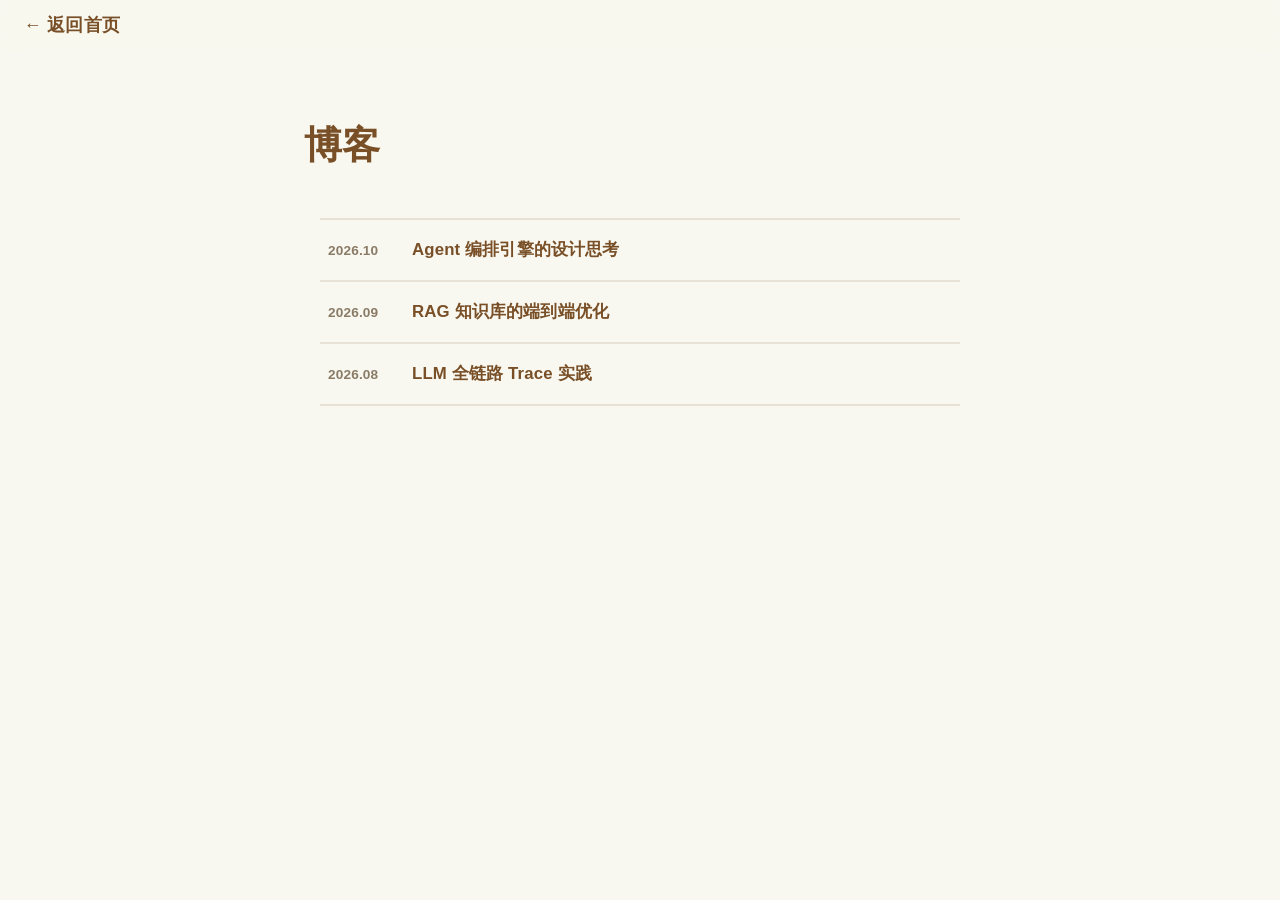
==== blog.html @ d1eb5109 "Redesign: scroll storytelling, GSAP animations, canvas ocean, blog pages - Full-screen hero with ani" ====
<!DOCTYPE html>
<html lang="zh-CN">
<head>
  <meta charset="UTF-8" />
  <meta name="viewport" content="width=device-width, initial-scale=1.0" />
  <title>博客 · Zhihao Meng</title>
  <meta name="description" content="Zhihao Meng 的博客，记录 LLM Agent、RAG 与可观测性工程实践。" />
  <link rel="icon" href="data:image/svg+xml,%3Csvg xmlns='http://www.w3.org/2000/svg' viewBox='0 0 32 32'%3E%3Ctext y='26' font-size='26'%3E🐱%3C/text%3E%3C/svg%3E" />
  <link rel="stylesheet" href="styles.css" />
</head>
<body>
  <header class="nav">
    <a href="index.html" class="nav-brand">← 返回首页</a>
  </header>
  <main class="blog-page container">
    <h1>博客</h1>
    <div class="blog-list">
      <a class="blog-item" href="blog/agent-orchestration.html">
        <span class="blog-item-date">2026.10</span>
        <span class="blog-item-title">Agent 编排引擎的设计思考</span>
      </a>
      <a class="blog-item" href="blog/rag-optimization.html">
        <span class="blog-item-date">2026.09</span>
        <span class="blog-item-title">RAG 知识库的端到端优化</span>
      </a>
      <a class="blog-item" href="blog/llm-tracing.html">
        <span class="blog-item-date">2026.08</span>
        <span class="blog-item-title">LLM 全链路 Trace 实践</span>
      </a>
    </div>
  </main>
</body>
</html>
---- styles.css ----
﻿/* ============================================================
   Zhihao Meng - Animal Crossing Cat Theme
   Design tokens adapted from animal-island-ui
   ============================================================ */
:root {
  --font: Nunito, "Noto Sans SC", -apple-system, "PingFang SC", "Hiragino Sans GB", "Microsoft YaHei", sans-serif;
  --primary: #19c8b9;
  --primary-hover: #3dd4c6;
  --primary-active: #11a89b;
  --primary-bg: #e6f9f6;
  --text: #794f27;
  --text-body: #725d42;
  --text-secondary: #9f927d;
  --text-muted: #8a7b66;
  --text-disabled: #c4b89e;
  --bg: #f8f8f0;
  --bg-content: rgb(247, 243, 223);
  --bg-secondary: #f0e8d8;
  --border: #c4b89e;
  --border-light: #e8e2d6;
  --border-hover: #a89878;
  --r-sm: 12px;
  --r-base: 18px;
  --r-lg: 24px;
  --r-pill: 50px;
  --shadow-btn: #bdaea0;
  --shadow-soft: 0 2px 4px 0 rgba(61, 52, 40, 0.06);
  --shadow-base: 0 3px 10px 0 rgba(61, 52, 40, 0.1);
  --shadow-lg: 0 8px 24px 0 rgba(61, 52, 40, 0.14);
  --focus-yellow: #ffcc00;
  --focus-yellow-d: #e0b800;
  --c-pink: #f8a6b2;
  --c-pink-text: #a85565;
  --c-pink-bg: #fde4e8;
  --c-blue: #889df0;
  --c-blue-text: #4a5a8a;
  --c-blue-bg: #e8edff;
  --c-yellow: #f7cd67;
  --c-yellow-text: #7a6528;
  --c-yellow-bg: #fff8e0;
  --c-orange: #e59266;
  --c-orange-text: #8a4a2a;
  --c-orange-bg: #fff0e8;
  --c-teal: #82d5bb;
  --c-teal-text: #2a6b5a;
  --c-teal-bg: #e8faf5;
  --c-green: #8ac68a;
  --c-green-text: #3a6b3a;
  --c-green-bg: #e8f5e8;
  --c-warm-peach: #e18c6f;
  --c-warm-peach-text: #8a4a2a;
  --c-warm-peach-bg: #fff0e8;
  --c-brown: #9a835a;
  --c-brown-text: #5a4a2a;
  --c-brown-bg: #f5f0e0;
  --ease: cubic-bezier(0.4, 0, 0.2, 1);
  --dur-fast: 0.15s;
  --dur: 0.25s;
  --dur-slow: 0.35s;
  --maxw: 1080px;
}
* { box-sizing: border-box; margin: 0; padding: 0; }

/* Skip-to-content link */
.skip-link {
  position: absolute; top: -100px; left: 12px; z-index: 100;
  padding: 8px 18px; background: var(--primary); color: #fff;
  border-radius: var(--r-pill); font-weight: 700; font-size: 0.95rem;
  transition: top var(--dur-fast);
}
.skip-link:focus { top: 12px; }
html { transition: background-color 0.4s ease, color 0.4s ease; scroll-behavior: smooth; scroll-padding-top: 90px; }
body {
  font-family: var(--font);
  color: var(--text);
  background: var(--bg);
  line-height: 1.7;
  font-weight: 500;
  letter-spacing: 0.01em;
  -webkit-font-smoothing: antialiased;
  overflow-x: hidden;
}
a { color: inherit; text-decoration: none; }
img, svg { display: block; max-width: 100%; }
.container { width: 100%; max-width: var(--maxw); margin: 0 auto; padding: 0 24px; }
.band { padding: 72px 0; position: relative; }
.band-alt { background: var(--bg-secondary); }
.center { text-align: center; }

/* Section Title - Ribbon Banner */
.section-title {
  display: inline-flex; align-items: center; gap: 8px; position: relative;
  font-family: var(--font); font-weight: 800;
  font-size: clamp(1.5rem, 1rem + 1.4vw, 2rem); line-height: 1; letter-spacing: 0.02em;
  color: var(--text); padding: 0.55em 1.6em;
  background: var(--bg-content); border: 2px solid var(--border); border-radius: var(--r-sm);
  box-shadow: 0 4px 0 0 var(--shadow-btn);
  clip-path: polygon(0 0, calc(100% - 0.6em) 0, 100% 50%, calc(100% - 0.6em) 100%, 0 100%, 0.6em 50%);
  margin-bottom: 8px;
}
.section-title.center { display: inline-flex; }
.ribbon-teal   { background: var(--c-teal);   color: #fff; border-color: #40a880; box-shadow: 0 4px 0 0 #186048; }
.ribbon-orange { background: var(--c-orange); color: #fff; border-color: #c06a30; box-shadow: 0 4px 0 0 #7a3a10; }
.ribbon-blue   { background: var(--c-blue);   color: #fff; border-color: #5068d8; box-shadow: 0 4px 0 0 #2030a0; }
.ribbon-yellow  { background: var(--c-yellow); color: var(--c-yellow-text); border-color: #d4a030; box-shadow: 0 4px 0 0 #8a6010; }
.ribbon-green   { background: var(--c-green);  color: #fff; border-color: #509050; box-shadow: 0 4px 0 0 #205020; }
.ribbon-pink    { background: var(--c-warm-peach); color: #fff; border-color: #b85a30; box-shadow: 0 4px 0 0 #6a2a10; }
.section-title .ribbon-emoji { font-size: 0.9em; }
.section-sub { color: var(--text-muted); margin-bottom: 34px; font-size: 1rem; font-weight: 500; }
.center .section-sub { margin-top: 4px; }

/* Navigation */
.nav {
  position: sticky; top: 0; z-index: 60; display: flex; align-items: center; gap: 12px; padding: 10px 24px;
  background: rgba(248, 248, 240, 0.88); backdrop-filter: saturate(140%) blur(10px);
  border-bottom: 2px solid transparent; transition: border-color var(--dur), box-shadow var(--dur), background var(--dur);
}
.nav.scrolled { border-bottom-color: var(--border-light); box-shadow: 0 3px 10px 0 rgba(61, 52, 40, 0.1); }
.nav-brand { display: flex; align-items: center; gap: 8px; font-weight: 800; font-size: 1.12rem; color: var(--text); letter-spacing: 0.01em; }
.nav-brand .leaf { font-size: 1.3em; line-height: 1; }
.nav-title .dot { color: var(--primary); }
.nav-links { display: flex; gap: 6px; margin-left: auto; align-items: center; }
.nav-link { padding: 8px 16px; border-radius: var(--r-pill); font-weight: 600; font-size: 0.95rem; color: var(--text-muted); transition: background var(--dur-fast), color var(--dur-fast); }
.nav-link:hover, .nav-link.active { background: var(--primary-bg); color: var(--primary-active); }
.nav-gh {
  display: inline-flex; align-items: center; justify-content: center; width: 40px; height: 40px;
  border-radius: var(--r-pill); color: #fff; background: var(--text); box-shadow: 0 3px 0 0 var(--shadow-btn);
  transition: transform var(--dur-fast), background var(--dur-fast), box-shadow var(--dur-fast);
}
.nav-gh:hover { transform: translateY(-1px); background: var(--primary); box-shadow: 0 4px 0 0 var(--primary-active); }
.nav-gh:active { transform: translateY(2px); box-shadow: 0 1px 0 0 var(--shadow-btn); }
.nav-toggle { display: none; flex-direction: column; gap: 5px; background: none; border: 0; cursor: pointer; padding: 8px; margin-left: auto; }
.nav-toggle span { width: 22px; height: 2.4px; border-radius: 2px; background: var(--text); transition: transform var(--dur), opacity var(--dur); }
.nav-toggle.open span:nth-child(1) { transform: translateY(7.4px) rotate(45deg); }
.nav-toggle.open span:nth-child(2) { opacity: 0; }
.nav-toggle.open span:nth-child(3) { transform: translateY(-7.4px) rotate(-45deg); }
.lang-toggle {
  flex: none; min-width: 44px; height: 38px; padding: 0 14px; border-radius: var(--r-pill);
  border: 2px solid var(--border); background: var(--bg-content); color: var(--text);
  font-weight: 800; font-size: 0.85rem; font-family: inherit; cursor: pointer; box-shadow: 0 3px 0 0 var(--shadow-btn);
  transition: transform var(--dur-fast), border-color var(--dur-fast), color var(--dur-fast);
}
.lang-toggle:hover { transform: translateY(-1px); border-color: var(--primary); color: var(--primary-active); }
.lang-toggle:active { transform: translateY(2px); box-shadow: 0 1px 0 0 var(--shadow-btn); }

/* HERO */
.hero {
  padding: 56px 0 0; overflow: hidden; position: relative;
  background:
    radial-gradient(900px 420px at 88% -10%, rgba(25, 200, 185, 0.14), transparent 60%),
    radial-gradient(760px 380px at 8% 0%, rgba(247, 205, 103, 0.18), transparent 58%),
    var(--bg);
}
.hero-leaves { position: absolute; inset: 0; pointer-events: none; z-index: 0; }
.hero-leaf { position: absolute; font-size: 1.6rem; opacity: 0.55; animation: floatLeaf 6s ease-in-out infinite; }
.hero-leaf:nth-child(1) { top: 18%; left: 8%; animation-delay: 0s; }
.hero-leaf:nth-child(2) { top: 60%; left: 12%; font-size: 1.2rem; animation-delay: 1.2s; }
.hero-leaf:nth-child(3) { top: 30%; right: 6%; font-size: 1.4rem; animation-delay: 0.6s; }
.hero-leaf:nth-child(4) { top: 72%; right: 10%; font-size: 1.1rem; animation-delay: 2s; }
@keyframes floatLeaf {
  0%, 100% { transform: translateY(0) rotate(-8deg); opacity: 0.4; }
  50% { transform: translateY(-14px) rotate(10deg); opacity: 0.7; }
}
.hero-inner { display: grid; grid-template-columns: 0.85fr 1.15fr; gap: 36px; align-items: center; padding-bottom: 50px; position: relative; z-index: 1; }
.hero-mascot { justify-self: center; position: relative; width: 260px; height: 260px; display: flex; align-items: center; justify-content: center; }
.hero-avatar {
  width: 100%; height: 100%; border-radius: var(--r-lg); border: 3px solid var(--c-teal);
  display: flex; align-items: center; justify-content: center;
  background:
    radial-gradient(circle, rgba(25, 200, 185, 0.18) 1.5px, transparent 1.5px),
    radial-gradient(circle, rgba(130, 213, 187, 0.12) 1px, transparent 1px),
    var(--c-teal-bg);
  background-size: 28px 28px, 14px 14px; background-position: 0 0, 7px 7px;
  box-shadow: 0 8px 0 0 #40a880, 0 14px 30px rgba(61, 52, 40, 0.14);
  animation: floatBounce 4s ease-in-out infinite;
}
.hero-cat-emoji { font-size: 7rem; line-height: 1; filter: drop-shadow(0 4px 6px rgba(0, 0, 0, 0.12)); cursor: pointer; user-select: none; transition: transform var(--dur-fast); }
.hero-cat-emoji:hover { transform: scale(1.08) rotate(-5deg); }
.hero-cat-emoji:active { transform: scale(0.95); }
@keyframes floatBounce { 0%, 100% { transform: translateY(0); } 50% { transform: translateY(-10px); } }
.hero-copy .speech {
  display: inline-flex; align-items: center; gap: 8px; background: var(--bg-content); border: 2px solid var(--border);
  padding: 8px 18px; border-radius: var(--r-base) var(--r-base) var(--r-base) 4px;
  font-weight: 700; font-size: 0.95rem; color: var(--primary-active); box-shadow: var(--shadow-soft); margin-bottom: 18px;
}
.hero-title { font-family: var(--font); font-weight: 800; font-size: clamp(2rem, 1.2rem + 2.6vw, 3rem); line-height: 1.15; color: var(--text); letter-spacing: 0; }
.hero-title .hl { color: var(--primary-active); }
.hero-sub { color: var(--text-muted); font-size: 1.06rem; margin-top: 14px; max-width: 36ch; font-weight: 500; }
.hero-cta { display: flex; flex-wrap: wrap; gap: 14px; margin-top: 26px; }

/* Buttons */
.btn {
  display: inline-flex; align-items: center; justify-content: center; gap: 8px; height: 48px; padding: 0 28px;
  border-radius: var(--r-pill); font-family: var(--font); font-weight: 700; font-size: 0.98rem;
  letter-spacing: 0.02em; line-height: 1; cursor: pointer; border: 2px solid transparent;
  transition: transform var(--dur-fast), box-shadow var(--dur-fast), background var(--dur-fast), color var(--dur-fast);
  user-select: none;
}
.btn:focus-visible { outline: 2px solid var(--primary); outline-offset: 2px; }
.btn-primary { color: var(--text); background: var(--bg-content); border-color: var(--bg-content); box-shadow: 0 5px 0 0 var(--shadow-btn); }
.btn-primary:hover { transform: translateY(-1px); box-shadow: 0 6px 0 0 var(--shadow-btn); }
.btn-primary:active { transform: translateY(2px); box-shadow: 0 1px 0 0 var(--shadow-btn); }
.btn-ghost { background: transparent; color: var(--text); border-color: var(--border); box-shadow: var(--shadow-soft); }
.btn-ghost:hover { color: var(--primary); border-color: var(--primary); box-shadow: var(--shadow-base); transform: translateY(-1px); }
.btn-ghost:active { transform: translateY(0); box-shadow: var(--shadow-soft); }
.hero-stats { display: flex; flex-wrap: wrap; gap: 26px; margin-top: 32px; }
.stat dt { font-size: 0.82rem; color: var(--text-secondary); font-weight: 600; }
.stat dd { font-size: 1.4rem; font-weight: 800; color: var(--text); }
.stat dd b { color: var(--primary-active); }
.hero-divider { height: 2px; background-image: linear-gradient(to right, var(--border) 50%, transparent 50%); background-size: 12px 2px; background-repeat: repeat-x; }

/* About */
.about-card {
  display: grid; grid-template-columns: auto 1fr; gap: 34px; align-items: center;
  background:
    radial-gradient(circle, rgba(196, 184, 158, 0.15) 1.5px, transparent 1.5px),
    radial-gradient(circle, rgba(196, 184, 158, 0.1) 1px, transparent 1px),
    var(--bg-content);
  background-size: 28px 28px, 14px 14px; background-position: 0 0, 7px 7px;
  border: 2px solid var(--border); border-radius: var(--r-lg); padding: 36px; box-shadow: var(--shadow-base);
  transition: transform var(--dur-slow), box-shadow var(--dur-slow);
}
.about-card:hover { transform: translateY(-2px); box-shadow: var(--shadow-lg); }
.about-avatar {
  width: 120px; height: 120px; flex: none; border-radius: var(--r-lg); background: var(--c-teal-bg); border: 2px solid var(--c-teal);
  display: flex; align-items: center; justify-content: center; font-size: 4rem; line-height: 1; box-shadow: 0 4px 0 0 #40a880;
}
.about-text { color: var(--text-muted); margin-top: 10px; font-size: 1rem; }
.about-text:first-of-type { margin-top: 14px; }
.about-tags { display: flex; flex-wrap: wrap; gap: 10px; margin-top: 18px; list-style: none; }
.about-tags li {
  background: var(--bg-content); border: 2px solid var(--border); padding: 6px 16px; border-radius: var(--r-pill);
  font-size: 0.9rem; font-weight: 700; color: var(--text-body); box-shadow: 0 2px 0 0 var(--shadow-btn); transition: transform var(--dur-fast);
}
.about-tags li:hover { transform: translateY(-2px); }

/* Experience */
.exp-list { display: flex; flex-direction: column; gap: 22px; }
.exp-card {
  background:
    radial-gradient(circle, rgba(229, 146, 102, 0.18) 1.5px, transparent 1.5px),
    radial-gradient(circle, rgba(255, 190, 150, 0.12) 1px, transparent 1px),
    var(--c-orange-bg);
  background-size: 28px 28px, 14px 14px; background-position: 0 0, 7px 7px;
  border: 2px solid var(--c-orange); border-radius: var(--r-lg); padding: 28px 30px; box-shadow: var(--shadow-base);
  transition: transform var(--dur-slow), box-shadow var(--dur-slow);
}
.exp-card:hover { transform: translateY(-2px); box-shadow: var(--shadow-lg); }
.exp-head { display: flex; flex-wrap: wrap; justify-content: space-between; align-items: flex-start; gap: 10px; margin-bottom: 18px; padding-bottom: 16px; border-bottom: 2px dashed var(--c-orange); }
.exp-company { font-family: var(--font); font-size: 1.25rem; font-weight: 800; color: var(--c-orange-text); }
.exp-position { color: var(--c-orange-text); font-weight: 600; font-size: 0.95rem; margin-top: 2px; opacity: 0.85; }
.exp-period { flex: none; align-self: flex-start; background: var(--bg-content); color: var(--c-orange-text); font-weight: 700; font-size: 0.85rem; padding: 6px 14px; border-radius: var(--r-pill); border: 2px solid var(--c-orange); }
.exp-bullets { list-style: none; display: flex; flex-direction: column; gap: 11px; }
.exp-bullets li { position: relative; padding-left: 28px; color: var(--c-orange-text); font-size: 0.97rem; line-height: 1.7; }
.exp-bullets li::before { content: "\1F43E"; position: absolute; left: 0; top: 0; font-size: 0.9rem; }
.exp-bullets li:nth-child(even)::before { content: "\1F343"; }

/* Projects */
.project-grid { display: grid; grid-template-columns: repeat(auto-fill, minmax(280px, 1fr)); gap: 22px; }
.project-card {
  display: flex; flex-direction: column; gap: 12px;
  background:
    radial-gradient(circle, rgba(136, 157, 240, 0.18) 1.5px, transparent 1.5px),
    radial-gradient(circle, rgba(180, 195, 255, 0.12) 1px, transparent 1px),
    var(--c-blue-bg);
  background-size: 28px 28px, 14px 14px; background-position: 0 0, 7px 7px;
  border: 2px solid var(--c-blue); border-radius: var(--r-lg); padding: 24px; box-shadow: var(--shadow-base);
  transition: transform var(--dur-slow), box-shadow var(--dur-slow);
}
.project-card:hover { transform: translateY(-4px); box-shadow: var(--shadow-lg); }
.project-card:nth-child(2n) {
  background:
    radial-gradient(circle, rgba(130, 213, 187, 0.18) 1.5px, transparent 1.5px),
    radial-gradient(circle, rgba(170, 235, 210, 0.12) 1px, transparent 1px),
    var(--c-teal-bg);
  background-size: 28px 28px, 14px 14px; background-position: 0 0, 7px 7px;
  border-color: var(--c-teal);
}
.project-head { display: flex; align-items: center; gap: 14px; }
.project-icon { width: 52px; height: 52px; flex: none; border-radius: var(--r-sm); display: flex; align-items: center; justify-content: center; background: var(--bg-content); color: var(--c-blue-text); border: 2px solid var(--c-blue); box-shadow: 0 3px 0 0 var(--c-blue); }
.project-card:nth-child(2n) .project-icon { color: var(--c-teal-text); border-color: var(--c-teal); box-shadow: 0 3px 0 0 #40a880; }
.project-head > div { min-width: 0; }
.project-name { font-size: 1.15rem; font-weight: 800; font-family: var(--font); color: var(--c-blue-text); line-height: 1.3; }
.project-card:nth-child(2n) .project-name { color: var(--c-teal-text); }
.project-period { color: var(--c-blue-text); font-weight: 700; font-size: 0.82rem; background: var(--bg-content); display: inline-block; margin-top: 4px; padding: 3px 12px; border-radius: var(--r-sm); border: 2px solid var(--c-blue); }
.project-card:nth-child(2n) .project-period { color: var(--c-teal-text); border-color: var(--c-teal); }
.tag-list { display: flex; flex-wrap: wrap; gap: 7px; list-style: none; }
.tag-list li { font-size: 0.8rem; font-weight: 700; color: var(--primary-active); background: var(--primary-bg); padding: 3px 12px; border-radius: var(--r-sm); border: 1.5px solid var(--primary); }
.project-bullets { list-style: none; display: flex; flex-direction: column; gap: 9px; margin-top: 6px; }
.project-bullets li { position: relative; padding-left: 24px; color: var(--c-blue-text); font-size: 0.93rem; line-height: 1.65; }
.project-card:nth-child(2n) .project-bullets li { color: var(--c-teal-text); }
.project-bullets li::before { content: "\1F43E"; position: absolute; left: 0; top: 0.05em; font-size: 0.85rem; }
.project-bullets li:nth-child(even)::before { content: "\1F33F"; }

/* Skills */
.skill-groups { display: grid; grid-template-columns: repeat(auto-fit, minmax(200px, 1fr)); gap: 14px; }
.skill-group {
  background:
    radial-gradient(circle, rgba(247, 205, 103, 0.18) 1.5px, transparent 1.5px),
    radial-gradient(circle, rgba(255, 230, 160, 0.12) 1px, transparent 1px),
    var(--c-yellow-bg);
  background-size: 28px 28px, 14px 14px; background-position: 0 0, 7px 7px;
  border: 2px solid var(--c-yellow); border-radius: var(--r-sm); padding: 18px; box-shadow: var(--shadow-soft);
  transition: transform var(--dur-slow), box-shadow var(--dur-slow);
}
.skill-group:hover { transform: translateY(-2px); box-shadow: var(--shadow-base); }
.skill-cat { font-size: 0.88rem; font-weight: 800; color: var(--c-yellow-text); margin-bottom: 10px; padding-bottom: 8px; border-bottom: 2px dashed var(--c-yellow); }
.skill-badges { display: flex; flex-wrap: wrap; gap: 7px; list-style: none; }
.skill-badges li { font-size: 0.82rem; font-weight: 700; color: var(--text-body); background: var(--bg-content); border: 1.5px solid var(--border); padding: 4px 11px; border-radius: 8px; transition: transform var(--dur-fast), border-color var(--dur-fast), color var(--dur-fast); }
.skill-badges li:hover { transform: translateY(-2px); border-color: var(--primary); color: var(--primary-active); }

/* Education */
.edu-grid { display: grid; grid-template-columns: repeat(auto-fit, minmax(260px, 1fr)); gap: 22px; }
.edu-card {
  display: flex; flex-direction: column; gap: 8px;
  background:
    radial-gradient(circle, rgba(138, 198, 138, 0.18) 1.5px, transparent 1.5px),
    radial-gradient(circle, rgba(180, 220, 180, 0.12) 1px, transparent 1px),
    var(--c-green-bg);
  background-size: 28px 28px, 14px 14px; background-position: 0 0, 7px 7px;
  border: 2px solid var(--c-green); border-radius: var(--r-lg); padding: 26px 24px; box-shadow: var(--shadow-base);
  transition: transform var(--dur-slow), box-shadow var(--dur-slow);
}
.edu-card:hover { transform: translateY(-4px); box-shadow: var(--shadow-lg); }
.edu-card:nth-child(2) {
  background:
    radial-gradient(circle, rgba(154, 131, 90, 0.18) 1.5px, transparent 1.5px),
    radial-gradient(circle, rgba(190, 165, 120, 0.12) 1px, transparent 1px),
    var(--c-brown-bg);
  background-size: 28px 28px, 14px 14px; background-position: 0 0, 7px 7px;
  border-color: var(--c-brown);
}
.edu-ic { width: 48px; height: 48px; border-radius: var(--r-sm); display: flex; align-items: center; justify-content: center; background: var(--bg-content); color: var(--c-green-text); border: 2px solid var(--c-green); box-shadow: 0 3px 0 0 #509050; margin-bottom: 4px; }
.edu-card:nth-child(2) .edu-ic { color: var(--c-brown-text); border-color: var(--c-brown); box-shadow: 0 3px 0 0 #705830; }
.edu-school { font-family: var(--font); font-size: 1.12rem; font-weight: 800; color: var(--c-green-text); }
.edu-card:nth-child(2) .edu-school { color: var(--c-brown-text); }
.edu-degree { color: var(--text-muted); font-size: 0.98rem; font-weight: 600; }
.edu-period { align-self: flex-start; font-weight: 700; font-size: 0.82rem; color: var(--c-green-text); background: var(--bg-content); border: 2px solid var(--c-green); padding: 4px 12px; border-radius: var(--r-sm); }
.edu-card:nth-child(2) .edu-period { color: var(--c-brown-text); border-color: var(--c-brown); }

/* Contact */
.contact-card {
  background:
    radial-gradient(circle, rgba(225, 140, 111, 0.18) 1.5px, transparent 1.5px),
    radial-gradient(circle, rgba(255, 185, 160, 0.12) 1px, transparent 1px),
    var(--c-warm-peach-bg);
  background-size: 28px 28px, 14px 14px; background-position: 0 0, 7px 7px;
  border: 2px solid var(--c-warm-peach); border-radius: var(--r-lg); padding: 40px 30px; box-shadow: var(--shadow-base); max-width: 640px; margin: 0 auto;
}
.contact-list { display: flex; flex-direction: column; gap: 12px; margin-top: 8px; }
.contact-item { display: flex; align-items: center; gap: 14px; padding: 14px 18px; border-radius: var(--r-base); background: var(--bg-content); border: 2px solid var(--border); box-shadow: 0 3px 0 0 var(--shadow-btn); transition: transform var(--dur-fast), border-color var(--dur-fast); }
.contact-item:hover { transform: translateX(4px); border-color: var(--c-warm-peach); }
.contact-ic { width: 42px; height: 42px; flex: none; border-radius: var(--r-sm); display: flex; align-items: center; justify-content: center; color: #fff; background: var(--c-warm-peach); box-shadow: 0 2px 0 0 #b85a30; }
.contact-item:nth-child(2) .contact-ic { background: var(--primary); box-shadow: 0 2px 0 0 var(--primary-active); }
.contact-item:nth-child(3) .contact-ic { background: var(--c-pink); box-shadow: 0 2px 0 0 var(--c-pink-text); }
.contact-label b { display: block; font-size: 1rem; color: var(--text); }
.contact-label span { font-size: 0.86rem; color: var(--text-muted); }

/* Footer */
.footer { background: var(--bg-secondary); padding: 30px 0; border-top: 2px dashed var(--border); }
.footer-inner { display: flex; align-items: center; justify-content: center; gap: 12px; flex-direction: column; }
.footer-emoji { font-size: 1.4rem; animation: wag 2.4s ease-in-out infinite; display: inline-block; transform-origin: bottom center; }
@keyframes wag { 0%, 100% { transform: rotate(-7deg); } 50% { transform: rotate(7deg); } }
.footer-text { color: var(--text-muted); font-size: 0.9rem; font-weight: 500; }

/* Back to top */
.to-top {
  position: fixed; right: 22px; bottom: 22px; z-index: 50; width: 48px; height: 48px; border-radius: var(--r-pill);
  border: none; cursor: pointer; background: var(--primary); color: #fff; box-shadow: 0 5px 0 0 var(--primary-active);
  display: flex; align-items: center; justify-content: center; opacity: 0; transform: translateY(16px) scale(0.85); pointer-events: none;
  transition: opacity var(--dur), transform var(--dur);
}
.to-top.show { opacity: 1; transform: translateY(0) scale(1); pointer-events: auto; }
.to-top:hover { transform: translateY(-1px); box-shadow: 0 6px 0 0 var(--primary-active); }
.to-top:active { transform: translateY(2px); box-shadow: 0 1px 0 0 var(--primary-active); }

/* Scroll reveal handled by GSAP ScrollTrigger */

/* Meow bubble (easter egg) */
.meow-bubble {
  position: fixed; z-index: 9997;
  background: var(--bg-content); border: 2px solid var(--border); color: var(--primary-active);
  font-weight: 700; padding: 10px 20px; border-radius: var(--r-pill); box-shadow: var(--shadow-base);
  font-size: 0.95rem; white-space: nowrap; pointer-events: none;
  transform: translateX(-50%) translateY(8px) scale(0.9); opacity: 0;
  transition: opacity 0.3s ease, transform 0.3s ease;
}
.meow-bubble.show { opacity: 1; transform: translateX(-50%) translateY(0) scale(1); }

/* Responsive */
@media (max-width: 880px) {
  .hero-inner { grid-template-columns: 1fr; gap: 24px; }
  .hero-mascot { order: -1; width: 220px; height: 220px; }
  .hero-cat-emoji { font-size: 5.5rem; }
  .hero-copy { text-align: center; }
  .hero-sub { margin-left: auto; margin-right: auto; }
  .hero-cta, .hero-stats { justify-content: center; }
  .speech { margin-left: auto; margin-right: auto; }
}
@media (max-width: 760px) {
  .nav-links {
    position: absolute; top: 100%; left: 0; right: 0; flex-direction: column; align-items: stretch;
    gap: 0; margin: 0; padding: 10px 18px 16px; background: var(--bg); border-bottom: 2px solid var(--border-light);
    box-shadow: var(--shadow-lg); transform: translateY(-12px); opacity: 0; pointer-events: none;
    transition: opacity var(--dur), transform var(--dur);
  }
  .nav-links.open { transform: none; opacity: 1; pointer-events: auto; }
  .nav-link { padding: 12px 16px; border-radius: var(--r-sm); }
  .nav-toggle { display: flex; }
  .nav-gh { order: 1; }
  .lang-toggle { order: 2; margin-left: auto; }
  .about-card { grid-template-columns: 1fr; text-align: center; gap: 20px; }
  .about-avatar { margin: 0 auto; }
  .about-tags { justify-content: center; }
  .contact-card { padding: 28px 18px; }
  .band { padding: 56px 0; }
}
@media (max-width: 420px) {
  .container { padding: 0 18px; }
  .hero-stats { gap: 18px; }
  .stat dd { font-size: 1.2rem; }
  .btn { height: 44px; padding: 0 22px; font-size: 0.92rem; }
  .section-title { font-size: 1.35rem; padding: 0.5em 1.3em; }
}
@media (prefers-reduced-motion: reduce) {
  *, *::before, *::after { animation: none !important; transition-duration: 0.01ms !important; scroll-behavior: auto !important; }
  .reveal { opacity: 1; transform: none; }
}


/* ============================================================
   Dark Theme
   ============================================================ */
[data-theme="dark"] {
  --primary: #3dd4c6;
  --primary-hover: #5de0d4;
  --primary-active: #19c8b9;
  --primary-bg: #1a3a36;
  --text: #e8dcc8;
  --text-body: #d4c8b0;
  --text-secondary: #b0a590;
  --text-muted: #8a7b66;
  --text-disabled: #6b5d4a;
  --bg: #1e1b18;
  --bg-content: #2a2520;
  --bg-secondary: #24201c;
  --border: #5a4a3a;
  --border-light: #3a3028;
  --border-hover: #7a6a50;
  --shadow-btn: #3a3028;
  --shadow-soft: 0 2px 4px 0 rgba(0,0,0,0.2);
  --shadow-base: 0 3px 10px 0 rgba(0,0,0,0.3);
  --shadow-lg: 0 8px 24px 0 rgba(0,0,0,0.4);
  --c-pink: #d48692;
  --c-pink-text: #c8a0a8;
  --c-pink-bg: #3a282c;
  --c-blue: #6878c0;
  --c-blue-text: #a0a8d0;
  --c-blue-bg: #282c3a;
  --c-yellow: #d4b050;
  --c-yellow-text: #c0a860;
  --c-yellow-bg: #3a3428;
  --c-orange: #c87850;
  --c-orange-text: #c09878;
  --c-orange-bg: #3a2c28;
  --c-teal: #68b898;
  --c-teal-text: #80c0a0;
  --c-teal-bg: #283a30;
  --c-green: #70a870;
  --c-green-text: #90b890;
  --c-green-bg: #283428;
  --c-warm-peach: #c87858;
  --c-warm-peach-text: #c09878;
  --c-warm-peach-bg: #3a2c28;
  --c-brown: #8a7450;
  --c-brown-text: #b0a080;
  --c-brown-bg: #343028;
}

/* Theme toggle */
.theme-toggle {
  background: none; border: none; cursor: pointer; font-size: 1.2rem;
  padding: 4px 6px; border-radius: var(--r-pill); line-height: 1;
  transition: transform var(--dur-fast); display: flex; align-items: center;
}
.theme-toggle:hover { transform: scale(1.15) rotate(15deg); }

/* 3D Card Tilt */
.tilt-card { transform-style: preserve-3d; perspective: 800px; transition: transform 0.1s ease-out; }
.tilt-card:hover { transition: transform 0.15s ease-out; }

/* Typing cursor */
.typing-cursor::after {
  content: "|"; animation: blink 0.8s steps(1) infinite;
  color: var(--primary); font-weight: 300; margin-left: 2px;
}
.typing-cursor.done::after { animation: none; opacity: 0; transition: opacity 0.3s; }
@keyframes blink { 0%, 100% { opacity: 1; } 50% { opacity: 0; } }

/* Enhanced floating particles */
.floating-particles { position: fixed; top: 0; left: 0; width: 100%; height: 100%; pointer-events: none; z-index: 0; overflow: hidden; }
.particle {
  position: absolute; font-size: 1.2rem; opacity: 0;
  animation: floatUp 6s ease-in infinite;
}
@keyframes floatUp {
  0% { opacity: 0; transform: translateY(100vh) rotate(0deg) scale(0.5); }
  10% { opacity: 0.7; }
  90% { opacity: 0.5; }
  100% { opacity: 0; transform: translateY(-10vh) rotate(360deg) scale(1); }
}

/* Staggered reveal */
.stagger-reveal > * { opacity: 0; transform: translateY(20px); transition: opacity 0.5s ease, transform 0.5s ease; }
.stagger-reveal.revealed > *:nth-child(1) { transition-delay: 0s; opacity: 1; transform: none; }
.stagger-reveal.revealed > *:nth-child(2) { transition-delay: 0.1s; opacity: 1; transform: none; }
.stagger-reveal.revealed > *:nth-child(3) { transition-delay: 0.2s; opacity: 1; transform: none; }
.stagger-reveal.revealed > *:nth-child(4) { transition-delay: 0.3s; opacity: 1; transform: none; }
.stagger-reveal.revealed > *:nth-child(5) { transition-delay: 0.4s; opacity: 1; transform: none; }

/* Smooth theme transitions */
body, .nav, .band, .band-alt, .footer, .section-title, .contact-card,
.about-card, .exp-card, .project-card, .edu-card, .skill-group,
.nav-link, .btn, .hero-stats { transition: background-color 0.4s ease, color 0.4s ease, border-color 0.4s ease, box-shadow 0.4s ease; }

/* Nav: space for theme toggle */
.nav .theme-toggle { margin-left: 2px; }

/* ============================================================
   Scroll Hero - Animal Crossing Theme
   ============================================================ */
.hero-scroll {
  position: relative; min-height: 100vh; display: flex; align-items: center;
  justify-content: center; overflow: hidden;
}
.hero-visual { position: absolute; inset: 0; z-index: 0; }
.hero-video {
  position: absolute; inset: 0; width: 100%; height: 100%;
  object-fit: cover; z-index: 0;
  filter: saturate(1.35) contrast(1.05) brightness(1.02);
}
.hero-canvas {
  position: absolute; inset: 0; width: 100%; height: 100%; z-index: 0;
}
[data-theme="dark"] .hero-video {
  filter: saturate(1.1) brightness(0.55) contrast(1.1);
}
.hero-overlay {
  position: absolute; inset: 0; z-index: 1;
  background: linear-gradient(180deg, rgba(255,245,220,0.12) 0%, transparent 30%, rgba(61,90,60,0.22) 82%, rgba(38,70,45,0.42) 100%);
}
.hero-grass-edge {
  position: absolute; bottom: -4px; left: 0; right: 0; height: 48px; z-index: 2;
  background: var(--primary);
  border-radius: 50% 50% 0 0;
  opacity: 0.95;
}
.hero-leaf {
  position: absolute; z-index: 3;
  font-size: 2rem; opacity: 0.85;
  filter: drop-shadow(0 3px 6px rgba(0,0,0,0.18));
  animation: leafFloat 5s ease-in-out infinite alternate;
}
.hero-leaf-1 { left: 6%; top: 22%; }
.hero-leaf-2 { right: 8%; top: 16%; font-size: 1.6rem; animation-delay: 1.2s; }
@keyframes leafFloat {
  from { transform: translateY(0) rotate(-8deg); }
  to { transform: translateY(-18px) rotate(8deg); }
}
.hero-cat {
  position: absolute; right: 10%; bottom: 40px; font-size: 3.4rem; z-index: 3;
  background: none; border: none; cursor: pointer; padding: 8px; line-height: 1;
  filter: drop-shadow(0 6px 12px rgba(0,0,0,0.28));
  transition: transform 0.2s ease;
  animation: catIdle 3s ease-in-out infinite alternate;
}
.hero-cat:hover { transform: scale(1.15) rotate(-6deg); }
.hero-cat:active { transform: scale(0.92); }
@keyframes catIdle {
  from { transform: translateY(0) rotate(0deg); }
  to { transform: translateY(-8px) rotate(-3deg); }
}

.hero-content {
  position: relative; z-index: 5; text-align: center;
  padding: 0 24px; max-width: 680px;
}
.hero-glass {
  background: rgba(255, 255, 255, 0.16);
  backdrop-filter: blur(14px) saturate(1.3);
  -webkit-backdrop-filter: blur(14px) saturate(1.3);
  border: 1px solid rgba(255, 255, 255, 0.25);
  border-radius: 24px;
  padding: 48px 40px;
  box-shadow: 0 8px 32px rgba(0, 0, 0, 0.12), inset 0 1px 0 rgba(255,255,255,0.3);
}
[data-theme="dark"] .hero-glass {
  background: rgba(18, 28, 22, 0.45);
  border-color: rgba(255, 255, 255, 0.12);
  box-shadow: 0 8px 32px rgba(0,0,0,0.35), inset 0 1px 0 rgba(255,255,255,0.08);
}
.hero-headline { font-size: clamp(2.2rem, 5vw, 4rem); font-weight: 900; line-height: 1.2; color: #fff; text-shadow: 0 2px 10px rgba(0,0,0,0.2); }
.hero-line { display: block; font-size: 0.55em; font-weight: 600; color: rgba(255,255,255,0.92); margin-bottom: 0.3em; text-shadow: 0 1px 4px rgba(0,0,0,0.3); }
[data-theme="dark"] .hero-line { color: rgba(220,240,225,0.95); }
.hero-name { display: block; color: #fff; }
.hero-tagline {
  font-size: clamp(1rem, 2vw, 1.2rem); color: rgba(255,255,255,0.95);
  margin-top: 0.8em; font-weight: 600;
  text-shadow: 0 1px 3px rgba(0,0,0,0.25);
}
[data-theme="dark"] .hero-tagline { color: rgba(200,235,210,0.95); }
.hero-scroll-hint {
  position: absolute; bottom: 40px; left: 50%; transform: translateX(-50%);
  display: flex; flex-direction: column; align-items: center; gap: 4px;
  color: #fff; font-size: 0.85rem; font-weight: 700;
  text-shadow: 0 1px 4px rgba(0,0,0,0.3);
  animation: hintBounce 2s ease-in-out infinite;
  cursor: pointer; text-decoration: none;
}
.hero-scroll-hint:hover { color: #ffd3b6; }
.hero-scroll-arrow { font-size: 1.2rem; }
@keyframes hintBounce {
  0%, 100% { transform: translateX(-50%) translateY(0); }
  50% { transform: translateX(-50%) translateY(6px); }
}

@media (max-width: 640px) {
  .hero-glass { padding: 32px 24px; border-radius: 20px; }
  .hero-cat { right: 6%; bottom: 28px; font-size: 2.4rem; }
  .hero-leaf-1 { left: 4%; top: 18%; font-size: 1.5rem; }
  .hero-leaf-2 { right: 5%; top: 14%; font-size: 1.2rem; }
  .hero-scroll-hint { bottom: 24px; }
}

/* ============================================================
   Blog List
   ============================================================ */
.blog-list {
  max-width: 640px; margin: 40px auto 0;
  border-top: 2px solid var(--border-light);
}
.blog-item {
  display: flex; align-items: baseline; gap: 20px;
  padding: 18px 8px;
  border-bottom: 2px solid var(--border-light);
  transition: background 0.2s ease, padding-left 0.2s ease;
}
.blog-item:hover { background: var(--bg-secondary); padding-left: 16px; }
.blog-item-date {
  flex-shrink: 0; width: 64px;
  font-size: 0.85rem; color: var(--text-muted); font-weight: 700;
}
.blog-item-title { font-size: 1.05rem; font-weight: 700; color: var(--text); line-height: 1.4; }
.blog-item:hover .blog-item-title { color: var(--c-teal-text); }

/* ============================================================
   Project Compact Cards + Modal
   ============================================================ */
.project-compact-grid {
  display: flex; flex-direction: column; gap: 14px; margin-top: 32px;
}
.project-compact {
  display: flex; align-items: center; justify-content: space-between; gap: 16px;
  background: var(--bg-content); border: 2px solid var(--border);
  border-radius: var(--r-base); padding: 20px 24px;
  box-shadow: 0 3px 0 0 var(--shadow-btn);
  cursor: pointer; text-align: left; font-family: inherit; color: inherit;
  transition: transform 0.15s ease, border-color 0.15s ease, box-shadow 0.15s ease;
}
.project-compact:hover {
  transform: translateY(-2px); border-color: var(--c-blue);
  box-shadow: 0 5px 0 0 var(--shadow-btn), 0 8px 20px rgba(0,0,0,0.08);
}
.project-compact .project-head { display: flex; align-items: center; gap: 14px; flex: 1; }
.project-compact .project-name { font-size: 1rem; font-weight: 800; color: var(--text); line-height: 1.3; }
.project-compact .project-period { font-size: 0.82rem; color: var(--text-muted); }
.project-compact .project-icon {
  width: 44px; height: 44px; flex-shrink: 0;
  display: flex; align-items: center; justify-content: center;
  background: var(--c-blue-bg); color: var(--c-blue-text);
  border-radius: var(--r-sm);
}
.project-expand-hint {
  flex-shrink: 0; font-size: 0.82rem; font-weight: 700;
  color: var(--c-blue-text); white-space: nowrap;
}

.project-modal {
  position: fixed; inset: 0; z-index: 9998;
  display: flex; align-items: center; justify-content: center;
  padding: 24px;
}
.project-modal[hidden] { display: none; }
.project-modal-backdrop {
  position: absolute; inset: 0;
  background: rgba(0,0,0,0.5);
  backdrop-filter: blur(4px);
}
.project-modal-content {
  position: relative; z-index: 1;
  background: var(--bg); border: 2px solid var(--border);
  border-radius: var(--r-lg); max-width: 680px; width: 100%;
  max-height: 80vh; overflow-y: auto;
  padding: 36px;
  box-shadow: 0 20px 60px rgba(0,0,0,0.3);
  animation: modalIn 0.25s cubic-bezier(0.34,1.3,0.64,1);
}
@keyframes modalIn {
  from { opacity: 0; transform: scale(0.92) translateY(20px); }
  to { opacity: 1; transform: scale(1) translateY(0); }
}
.project-modal-close {
  position: absolute; top: 16px; right: 16px;
  width: 36px; height: 36px; border-radius: 50%;
  border: none; background: var(--bg-secondary); color: var(--text);
  font-size: 1.3rem; cursor: pointer; display: flex; align-items: center; justify-content: center;
  transition: background 0.15s;
}
.project-modal-close:hover { background: var(--border-light); }
.project-modal-body h3 { font-size: 1.4rem; font-weight: 800; color: var(--text); margin-bottom: 6px; }
.project-modal-body .modal-period { font-size: 0.88rem; color: var(--text-muted); margin-bottom: 16px; display: block; }
.project-modal-body .tag-list { margin: 0 0 18px; }
.project-modal-body .project-bullets { padding-left: 18px; }
.project-modal-body .project-bullets li {
  font-size: 0.95rem; color: var(--text-body); line-height: 1.7;
  margin-bottom: 12px;
}

/* ============================================================
   Blog / Post Pages
   ============================================================ */
.blog-page, .post-page { padding: 60px 24px; max-width: 720px; }
.blog-page > h1, .post-page > h1 {
  font-size: clamp(1.8rem, 4vw, 2.4rem); font-weight: 900;
  color: var(--text); margin-bottom: 20px;
}
.post-date { display: block; font-size: 0.9rem; color: var(--text-muted); font-weight: 600; margin-bottom: 8px; }
.post-page > p { font-size: 1.05rem; color: var(--text-body); line-height: 1.8; margin-bottom: 1.2em; }
.post-page h2 {
  font-size: 1.4rem; font-weight: 800; color: var(--text);
  margin-top: 2em; margin-bottom: 0.6em;
}
.post-page h2::before { content: "🌿 "; }
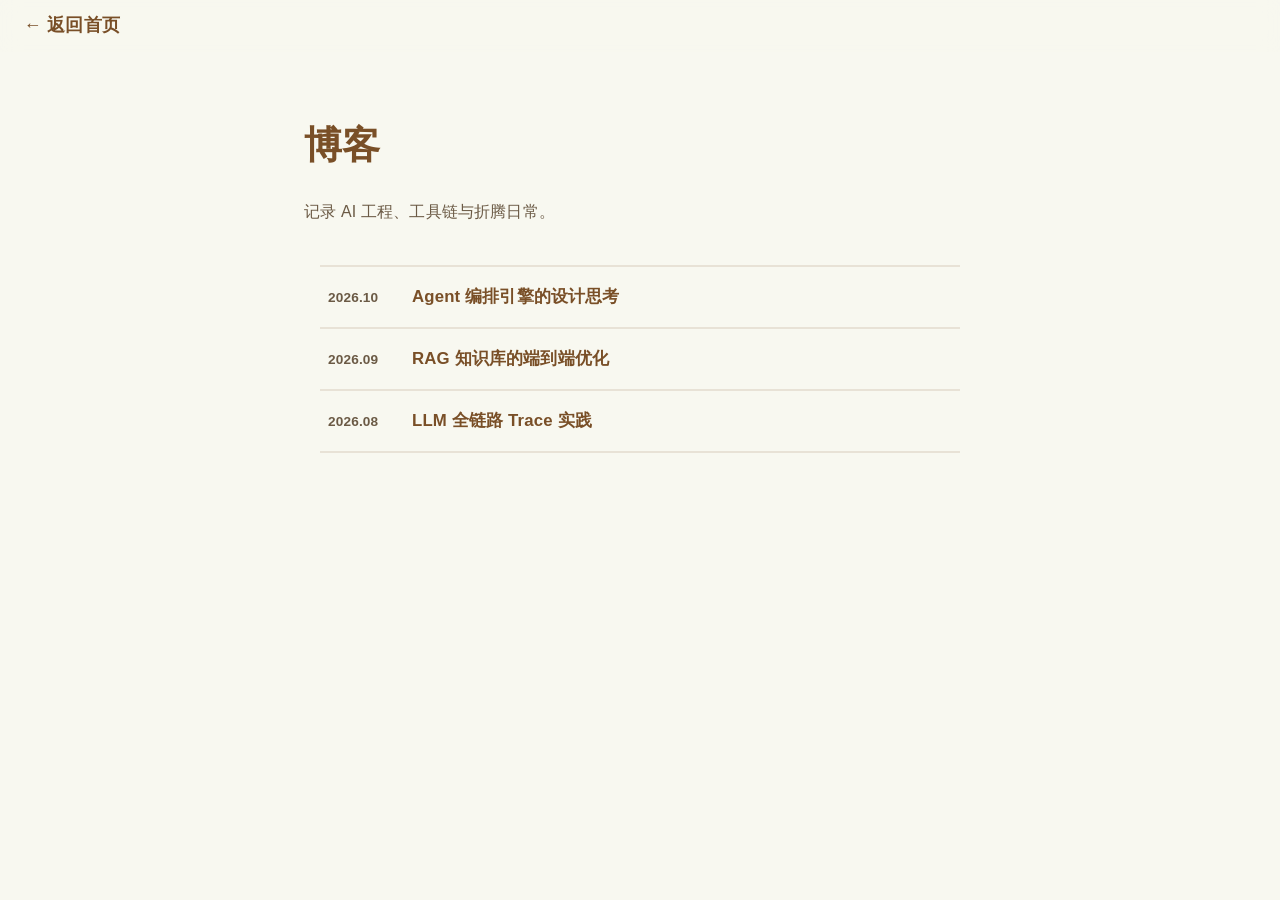
==== commit a16de876: "feat: 首屏改为 three.js 黏土风 3D 猫猫头，并修复内容/可访问性/SEO 问题 首屏 3D 猫猫（新） - assets/js/three.min.js（r128 自托管）+ ass" ====
--- a/blog.html
+++ b/blog.html
@@ -3,28 +3,112 @@
 <head>
   <meta charset="UTF-8" />
   <meta name="viewport" content="width=device-width, initial-scale=1.0" />
+  <script>
+    // 主题初始化：在样式生效前把 localStorage 里的 site-theme 写到 html[data-theme]，避免深色模式闪白
+    (() => {
+      try {
+        const stored = localStorage.getItem("site-theme");
+        const dark = stored ? stored === "dark" : window.matchMedia("(prefers-color-scheme: dark)").matches;
+        document.documentElement.setAttribute("data-theme", dark ? "dark" : "light");
+      } catch (_) {
+        document.documentElement.setAttribute("data-theme", "light");
+      }
+    })();
+  </script>
   <title>博客 · Zhihao Meng</title>
-  <meta name="description" content="Zhihao Meng 的博客，记录 LLM Agent、RAG 与可观测性工程实践。" />
-  <link rel="icon" href="data:image/svg+xml,%3Csvg xmlns='http://www.w3.org/2000/svg' viewBox='0 0 32 32'%3E%3Ctext y='26' font-size='26'%3E🐱%3C/text%3E%3C/svg%3E" />
+  <meta name="description" content="Zhihao Meng 的博客：LLM Agent 编排、RAG 知识库优化与大模型全链路可观测性的工程实践笔记。" />
+  <meta name="keywords" content="博客,LLM Agent,RAG,可观测性,OpenTelemetry,LangGraph" />
+  <meta name="author" content="Zhihao Meng" />
+  <meta name="robots" content="index, follow" />
+  <link rel="canonical" href="https://amengnew.github.io/person_website/blog.html" />
+  <link rel="icon" type="image/svg+xml" href="favicon.svg" />
+  <link rel="apple-touch-icon" href="favicon.svg" />
+  <!-- Open Graph -->
+  <meta property="og:type" content="website" />
+  <meta property="og:site_name" content="Zhihao Meng" />
+  <meta property="og:title" content="博客 · Zhihao Meng" />
+  <meta property="og:description" content="Zhihao Meng 的博客：LLM Agent 编排、RAG 知识库优化与大模型全链路可观测性的工程实践笔记。" />
+  <meta property="og:url" content="https://amengnew.github.io/person_website/blog.html" />
+  <meta property="og:locale" content="zh_CN" />
+  <meta property="og:image" content="https://amengnew.github.io/person_website/assets/og-image.png" />
+  <meta property="og:image:width" content="1200" />
+  <meta property="og:image:height" content="630" />
+  <meta property="og:image:alt" content="博客 · Zhihao Meng" />
+  <!-- Twitter Card -->
+  <meta name="twitter:card" content="summary_large_image" />
+  <meta name="twitter:title" content="博客 · Zhihao Meng" />
+  <meta name="twitter:description" content="LLM Agent 编排、RAG 知识库优化与大模型全链路可观测性的工程实践笔记。" />
+  <meta name="twitter:image" content="https://amengnew.github.io/person_website/assets/og-image.png" />
   <link rel="stylesheet" href="styles.css" />
+  <style>
+    /* 博客列表页局部样式：一句话简介，沿用站点颜色变量 */
+    .blog-page-intro { color: var(--text-muted); font-weight: 500; margin-top: 6px; }
+  </style>
+  <script type="application/ld+json">
+  {
+    "@context": "https://schema.org",
+    "@type": "CollectionPage",
+    "name": "博客 · Zhihao Meng",
+    "description": "Zhihao Meng 的博客：LLM Agent 编排、RAG 知识库优化与大模型全链路可观测性的工程实践笔记。",
+    "url": "https://amengnew.github.io/person_website/blog.html",
+    "inLanguage": "zh-CN",
+    "author": {
+      "@type": "Person",
+      "name": "Zhihao Meng",
+      "url": "https://amengnew.github.io/person_website/",
+      "sameAs": "https://github.com/amengnew"
+    },
+    "isPartOf": {
+      "@type": "WebSite",
+      "name": "Zhihao Meng",
+      "url": "https://amengnew.github.io/person_website/"
+    },
+    "mainEntity": {
+      "@type": "ItemList",
+      "numberOfItems": 3,
+      "itemListElement": [
+        {
+          "@type": "ListItem",
+          "position": 1,
+          "name": "Agent 编排引擎的设计思考",
+          "url": "https://amengnew.github.io/person_website/blog/agent-orchestration.html"
+        },
+        {
+          "@type": "ListItem",
+          "position": 2,
+          "name": "RAG 知识库的端到端优化",
+          "url": "https://amengnew.github.io/person_website/blog/rag-optimization.html"
+        },
+        {
+          "@type": "ListItem",
+          "position": 3,
+          "name": "LLM 全链路 Trace 实践",
+          "url": "https://amengnew.github.io/person_website/blog/llm-tracing.html"
+        }
+      ]
+    }
+  }
+  </script>
 </head>
 <body>
+  <a href="#main-content" class="skip-link" aria-label="跳到主要内容">跳到主要内容</a>
   <header class="nav">
     <a href="index.html" class="nav-brand">← 返回首页</a>
   </header>
-  <main class="blog-page container">
+  <main class="blog-page container" id="main-content">
     <h1>博客</h1>
+    <p class="blog-page-intro">记录 AI 工程、工具链与折腾日常。</p>
     <div class="blog-list">
       <a class="blog-item" href="blog/agent-orchestration.html">
-        <span class="blog-item-date">2026.10</span>
+        <time class="blog-item-date" datetime="2026-10-08">2026.10</time>
         <span class="blog-item-title">Agent 编排引擎的设计思考</span>
       </a>
       <a class="blog-item" href="blog/rag-optimization.html">
-        <span class="blog-item-date">2026.09</span>
+        <time class="blog-item-date" datetime="2026-09-12">2026.09</time>
         <span class="blog-item-title">RAG 知识库的端到端优化</span>
       </a>
       <a class="blog-item" href="blog/llm-tracing.html">
-        <span class="blog-item-date">2026.08</span>
+        <time class="blog-item-date" datetime="2026-08-16">2026.08</time>
         <span class="blog-item-title">LLM 全链路 Trace 实践</span>
       </a>
     </div>
--- a/styles.css
+++ b/styles.css
@@ -10,8 +10,8 @@
   --primary-bg: #e6f9f6;
   --text: #794f27;
   --text-body: #725d42;
-  --text-secondary: #9f927d;
-  --text-muted: #8a7b66;
+  --text-secondary: #7d6c56;
+  --text-muted: #6b5a45;
   --text-disabled: #c4b89e;
   --bg: #f8f8f0;
   --bg-content: rgb(247, 243, 223);
@@ -64,7 +64,7 @@
 /* Skip-to-content link */
 .skip-link {
   position: absolute; top: -100px; left: 12px; z-index: 100;
-  padding: 8px 18px; background: var(--primary); color: #fff;
+  padding: 8px 18px; background: var(--text); color: #fff8ec;
   border-radius: var(--r-pill); font-weight: 700; font-size: 0.95rem;
   transition: top var(--dur-fast);
 }
@@ -99,12 +99,14 @@
   margin-bottom: 8px;
 }
 .section-title.center { display: inline-flex; }
-.ribbon-teal   { background: var(--c-teal);   color: #fff; border-color: #40a880; box-shadow: 0 4px 0 0 #186048; }
-.ribbon-orange { background: var(--c-orange); color: #fff; border-color: #c06a30; box-shadow: 0 4px 0 0 #7a3a10; }
-.ribbon-blue   { background: var(--c-blue);   color: #fff; border-color: #5068d8; box-shadow: 0 4px 0 0 #2030a0; }
+.ribbon-teal   { background: var(--c-teal);   color: var(--c-teal-text); border-color: #40a880; box-shadow: 0 4px 0 0 #186048; }
+.ribbon-orange { background: var(--c-orange); color: var(--c-orange-text); border-color: #c06a30; box-shadow: 0 4px 0 0 #7a3a10; }
+.ribbon-blue   { background: var(--c-blue);   color: var(--c-blue-text); border-color: #5068d8; box-shadow: 0 4px 0 0 #2030a0; }
 .ribbon-yellow  { background: var(--c-yellow); color: var(--c-yellow-text); border-color: #d4a030; box-shadow: 0 4px 0 0 #8a6010; }
-.ribbon-green   { background: var(--c-green);  color: #fff; border-color: #509050; box-shadow: 0 4px 0 0 #205020; }
-.ribbon-pink    { background: var(--c-warm-peach); color: #fff; border-color: #b85a30; box-shadow: 0 4px 0 0 #6a2a10; }
+.ribbon-green   { background: var(--c-green);  color: var(--c-green-text); border-color: #509050; box-shadow: 0 4px 0 0 #205020; }
+.ribbon-pink    { background: var(--c-warm-peach); color: var(--c-warm-peach-text); border-color: #b85a30; box-shadow: 0 4px 0 0 #6a2a10; }
+/* one dark ink keeps every ribbon >=4:1 in both light and dark themes */
+.ribbon-teal, .ribbon-orange, .ribbon-blue, .ribbon-yellow, .ribbon-green, .ribbon-pink { color: #241a12; }
 .section-title .ribbon-emoji { font-size: 0.9em; }
 .section-sub { color: var(--text-muted); margin-bottom: 34px; font-size: 1rem; font-weight: 500; }
 .center .section-sub { margin-top: 4px; }
@@ -116,6 +118,8 @@
   border-bottom: 2px solid transparent; transition: border-color var(--dur), box-shadow var(--dur), background var(--dur);
 }
 .nav.scrolled { border-bottom-color: var(--border-light); box-shadow: 0 3px 10px 0 rgba(61, 52, 40, 0.1); }
+[data-theme="dark"] .nav { background: rgba(30, 27, 24, 0.9); }
+[data-theme="dark"] .nav.scrolled { box-shadow: 0 3px 12px 0 rgba(0, 0, 0, 0.4); }
 .nav-brand { display: flex; align-items: center; gap: 8px; font-weight: 800; font-size: 1.12rem; color: var(--text); letter-spacing: 0.01em; }
 .nav-brand .leaf { font-size: 1.3em; line-height: 1; }
 .nav-title .dot { color: var(--primary); }
@@ -145,69 +149,126 @@
 
 /* HERO */
 .hero {
-  padding: 56px 0 0; overflow: hidden; position: relative;
-  background:
-    radial-gradient(900px 420px at 88% -10%, rgba(25, 200, 185, 0.14), transparent 60%),
-    radial-gradient(760px 380px at 8% 0%, rgba(247, 205, 103, 0.18), transparent 58%),
-    var(--bg);
-}
-.hero-leaves { position: absolute; inset: 0; pointer-events: none; z-index: 0; }
-.hero-leaf { position: absolute; font-size: 1.6rem; opacity: 0.55; animation: floatLeaf 6s ease-in-out infinite; }
-.hero-leaf:nth-child(1) { top: 18%; left: 8%; animation-delay: 0s; }
-.hero-leaf:nth-child(2) { top: 60%; left: 12%; font-size: 1.2rem; animation-delay: 1.2s; }
-.hero-leaf:nth-child(3) { top: 30%; right: 6%; font-size: 1.4rem; animation-delay: 0.6s; }
-.hero-leaf:nth-child(4) { top: 72%; right: 10%; font-size: 1.1rem; animation-delay: 2s; }
-@keyframes floatLeaf {
-  0%, 100% { transform: translateY(0) rotate(-8deg); opacity: 0.4; }
-  50% { transform: translateY(-14px) rotate(10deg); opacity: 0.7; }
-}
-.hero-inner { display: grid; grid-template-columns: 0.85fr 1.15fr; gap: 36px; align-items: center; padding-bottom: 50px; position: relative; z-index: 1; }
-.hero-mascot { justify-self: center; position: relative; width: 260px; height: 260px; display: flex; align-items: center; justify-content: center; }
-.hero-avatar {
-  width: 100%; height: 100%; border-radius: var(--r-lg); border: 3px solid var(--c-teal);
-  display: flex; align-items: center; justify-content: center;
-  background:
-    radial-gradient(circle, rgba(25, 200, 185, 0.18) 1.5px, transparent 1.5px),
-    radial-gradient(circle, rgba(130, 213, 187, 0.12) 1px, transparent 1px),
-    var(--c-teal-bg);
-  background-size: 28px 28px, 14px 14px; background-position: 0 0, 7px 7px;
-  box-shadow: 0 8px 0 0 #40a880, 0 14px 30px rgba(61, 52, 40, 0.14);
-  animation: floatBounce 4s ease-in-out infinite;
-}
-.hero-cat-emoji { font-size: 7rem; line-height: 1; filter: drop-shadow(0 4px 6px rgba(0, 0, 0, 0.12)); cursor: pointer; user-select: none; transition: transform var(--dur-fast); }
-.hero-cat-emoji:hover { transform: scale(1.08) rotate(-5deg); }
-.hero-cat-emoji:active { transform: scale(0.95); }
-@keyframes floatBounce { 0%, 100% { transform: translateY(0); } 50% { transform: translateY(-10px); } }
-.hero-copy .speech {
-  display: inline-flex; align-items: center; gap: 8px; background: var(--bg-content); border: 2px solid var(--border);
-  padding: 8px 18px; border-radius: var(--r-base) var(--r-base) var(--r-base) 4px;
-  font-weight: 700; font-size: 0.95rem; color: var(--primary-active); box-shadow: var(--shadow-soft); margin-bottom: 18px;
-}
-.hero-title { font-family: var(--font); font-weight: 800; font-size: clamp(2rem, 1.2rem + 2.6vw, 3rem); line-height: 1.15; color: var(--text); letter-spacing: 0; }
-.hero-title .hl { color: var(--primary-active); }
-.hero-sub { color: var(--text-muted); font-size: 1.06rem; margin-top: 14px; max-width: 36ch; font-weight: 500; }
-.hero-cta { display: flex; flex-wrap: wrap; gap: 14px; margin-top: 26px; }
-
-/* Buttons */
-.btn {
-  display: inline-flex; align-items: center; justify-content: center; gap: 8px; height: 48px; padding: 0 28px;
-  border-radius: var(--r-pill); font-family: var(--font); font-weight: 700; font-size: 0.98rem;
-  letter-spacing: 0.02em; line-height: 1; cursor: pointer; border: 2px solid transparent;
-  transition: transform var(--dur-fast), box-shadow var(--dur-fast), background var(--dur-fast), color var(--dur-fast);
-  user-select: none;
-}
-.btn:focus-visible { outline: 2px solid var(--primary); outline-offset: 2px; }
-.btn-primary { color: var(--text); background: var(--bg-content); border-color: var(--bg-content); box-shadow: 0 5px 0 0 var(--shadow-btn); }
-.btn-primary:hover { transform: translateY(-1px); box-shadow: 0 6px 0 0 var(--shadow-btn); }
-.btn-primary:active { transform: translateY(2px); box-shadow: 0 1px 0 0 var(--shadow-btn); }
-.btn-ghost { background: transparent; color: var(--text); border-color: var(--border); box-shadow: var(--shadow-soft); }
-.btn-ghost:hover { color: var(--primary); border-color: var(--primary); box-shadow: var(--shadow-base); transform: translateY(-1px); }
-.btn-ghost:active { transform: translateY(0); box-shadow: var(--shadow-soft); }
-.hero-stats { display: flex; flex-wrap: wrap; gap: 26px; margin-top: 32px; }
-.stat dt { font-size: 0.82rem; color: var(--text-secondary); font-weight: 600; }
-.stat dd { font-size: 1.4rem; font-weight: 800; color: var(--text); }
-.stat dd b { color: var(--primary-active); }
-.hero-divider { height: 2px; background-image: linear-gradient(to right, var(--border) 50%, transparent 50%); background-size: 12px 2px; background-repeat: repeat-x; }
+  --hero-sky-top: #fdf8ee;
+  --hero-sky-bottom: #e8f6ee;
+  --hero-glow: #d5efe2;
+  --hero-sun: rgba(247, 205, 103, 0.22);
+  position: relative; overflow: hidden;
+  min-height: calc(100svh - 76px);
+  display: flex; align-items: center;
+  padding: 40px 0 56px;
+  background:
+    radial-gradient(820px 460px at 74% 34%, var(--hero-glow), transparent 62%),
+    radial-gradient(520px 340px at 10% 6%, var(--hero-sun), transparent 60%),
+    linear-gradient(180deg, var(--hero-sky-top), var(--hero-sky-bottom));
+}
+[data-theme="dark"] .hero {
+  --hero-sky-top: #0a1712;
+  --hero-sky-bottom: #0e241b;
+  --hero-glow: #17402f;
+  --hero-sun: rgba(61, 212, 198, 0.10);
+}
+.hero-bg { position: absolute; inset: 0; z-index: 0; pointer-events: none; overflow: hidden; }
+.hero-blob { position: absolute; border-radius: 50%; }
+.hero-blob-1 {
+  width: 360px; height: 360px; right: 4%; top: 6%;
+  background: radial-gradient(circle at 38% 38%, rgba(255, 255, 255, 0.8), rgba(213, 239, 226, 0.22) 58%, transparent 70%);
+  animation: heroBlob 15s ease-in-out infinite;
+}
+.hero-blob-2 {
+  width: 180px; height: 180px; right: 8%; bottom: 12%;
+  background: radial-gradient(circle at 40% 40%, rgba(255, 226, 170, 0.28), rgba(255, 226, 170, 0.04) 66%, transparent 74%);
+  animation: heroBlob 19s ease-in-out infinite reverse;
+}
+[data-theme="dark"] .hero-blob-1 { background: radial-gradient(circle at 38% 38%, rgba(70, 160, 130, 0.28), transparent 68%); }
+[data-theme="dark"] .hero-blob-2 { background: radial-gradient(circle at 40% 40%, rgba(61, 212, 198, 0.14), transparent 68%); }
+@keyframes heroBlob {
+  0%, 100% { transform: translate3d(0, 0, 0) scale(1); }
+  50% { transform: translate3d(-16px, 14px, 0) scale(1.05); }
+}
+
+.hero-inner {
+  position: relative; z-index: 1;
+  display: grid; grid-template-columns: minmax(0, 1.02fr) minmax(0, 0.98fr);
+  align-items: center; gap: clamp(20px, 4vw, 56px);
+}
+.hero-copy { max-width: 36rem; }
+.hero-eyebrow {
+  display: inline-flex; align-items: center; gap: 8px;
+  padding: 7px 16px; border-radius: var(--r-pill);
+  background: var(--bg-content); border: 2px solid var(--border-light);
+  color: var(--primary-active); font-weight: 800; font-size: 0.92rem;
+  box-shadow: var(--shadow-soft);
+}
+.hero-eyebrow::before { content: "👋"; font-size: 1.05em; }
+.hero-name {
+  margin: 18px 0 12px;
+  font-size: clamp(2.4rem, 1.4rem + 3.6vw, 4.2rem);
+  line-height: 1.03; font-weight: 900; letter-spacing: -0.01em; color: var(--text);
+}
+.hero-tagline {
+  display: flex; align-items: center; gap: 12px;
+  font-size: clamp(1rem, 0.92rem + 0.5vw, 1.22rem);
+  font-weight: 800; color: var(--text-body);
+}
+.hero-tagline::before { content: ""; width: 38px; height: 3px; border-radius: 3px; background: var(--primary); flex-shrink: 0; }
+.hero-stats { display: flex; flex-wrap: wrap; gap: clamp(20px, 3vw, 34px); margin-top: clamp(26px, 3vw, 34px); }
+.hero-stat { display: flex; flex-direction: column; gap: 5px; }
+.hero-stat-value { font-size: clamp(1.55rem, 1.2rem + 1.1vw, 2rem); font-weight: 900; line-height: 1; color: var(--text); }
+.hero-stat-unit { font-size: 0.55em; font-weight: 800; margin-left: 2px; color: var(--text-secondary); }
+.hero-stat-label { font-size: 0.84rem; font-weight: 700; color: var(--text-muted); }
+.hero-cta { display: flex; flex-wrap: wrap; gap: 14px; margin-top: clamp(28px, 3.4vw, 38px); }
+.hero-btn {
+  display: inline-flex; align-items: center; justify-content: center;
+  min-height: 48px; padding: 0 26px; border-radius: var(--r-pill);
+  font-weight: 800; font-size: 0.98rem; text-decoration: none;
+  border: 2px solid transparent;
+  transition: transform var(--dur-fast), box-shadow var(--dur-fast), background-color var(--dur-fast), color var(--dur-fast), border-color var(--dur-fast);
+}
+.hero-btn:focus-visible { outline: 3px solid var(--focus-yellow); outline-offset: 3px; }
+.hero-btn-primary { background: var(--text); color: #fff8ec; box-shadow: 0 4px 0 0 #5b3a1c; }
+.hero-btn-primary:hover { transform: translateY(-2px); box-shadow: 0 6px 0 0 #5b3a1c; }
+.hero-btn-primary:active { transform: translateY(2px); box-shadow: 0 1px 0 0 #5b3a1c; }
+.hero-btn-ghost { background: var(--bg-content); border-color: var(--border); color: var(--text); box-shadow: var(--shadow-soft); }
+.hero-btn-ghost:hover { border-color: var(--primary); color: var(--primary-active); transform: translateY(-2px); box-shadow: var(--shadow-base); }
+[data-theme="dark"] .hero-btn-primary { background: var(--primary-active); color: #06231f; box-shadow: 0 4px 0 0 #0b3b33; }
+
+.hero-stage {
+  justify-self: center; width: min(100%, 500px);
+  display: flex; flex-direction: column; align-items: center;
+}
+.cat3d { position: relative; width: 100%; aspect-ratio: 1 / 1; }
+.cat3d canvas { display: block; width: 100%; height: 100%; border-radius: 32px; }
+.cat3d-fallback {
+  display: none; position: absolute; inset: 0;
+  align-items: center; justify-content: center;
+  font-size: clamp(6rem, 18vw, 11rem);
+  filter: drop-shadow(0 18px 24px rgba(61, 52, 40, 0.18));
+}
+.cat3d.is-fallback + .cat3d-fallback { display: flex; animation: catFallbackFloat 4s ease-in-out infinite; }
+@keyframes catFallbackFloat {
+  0%, 100% { transform: translateY(0) rotate(-2deg); }
+  50% { transform: translateY(-12px) rotate(2deg); }
+}
+.cat3d-hint {
+  margin-top: 4px; white-space: nowrap; font-size: 0.8rem; font-weight: 700;
+  color: var(--text-secondary); background: var(--bg-content);
+  border: 2px solid var(--border-light); border-radius: var(--r-pill);
+  padding: 5px 14px; box-shadow: var(--shadow-soft); pointer-events: none;
+}
+.hero-scroll-hint {
+  position: absolute; left: 50%; bottom: 20px; transform: translateX(-50%);
+  display: flex; flex-direction: column; align-items: center; gap: 2px;
+  color: var(--text-secondary); font-size: 0.82rem; font-weight: 700;
+  text-decoration: none; animation: hintBounce 2.2s ease-in-out infinite;
+}
+.hero-scroll-hint:hover { color: var(--primary-active); }
+.hero-scroll-arrow { font-size: 1.1rem; }
+@keyframes hintBounce {
+  0%, 100% { transform: translateX(-50%) translateY(0); }
+  50% { transform: translateX(-50%) translateY(5px); }
+}
+
 
 /* About */
 .about-card {
@@ -366,13 +427,13 @@
 /* Back to top */
 .to-top {
   position: fixed; right: 22px; bottom: 22px; z-index: 50; width: 48px; height: 48px; border-radius: var(--r-pill);
-  border: none; cursor: pointer; background: var(--primary); color: #fff; box-shadow: 0 5px 0 0 var(--primary-active);
+  border: none; cursor: pointer; background: var(--text); color: #fff8ec; box-shadow: 0 5px 0 0 rgba(0, 0, 0, 0.25);
   display: flex; align-items: center; justify-content: center; opacity: 0; transform: translateY(16px) scale(0.85); pointer-events: none;
   transition: opacity var(--dur), transform var(--dur);
 }
 .to-top.show { opacity: 1; transform: translateY(0) scale(1); pointer-events: auto; }
-.to-top:hover { transform: translateY(-1px); box-shadow: 0 6px 0 0 var(--primary-active); }
-.to-top:active { transform: translateY(2px); box-shadow: 0 1px 0 0 var(--primary-active); }
+.to-top:hover { transform: translateY(-1px); box-shadow: 0 6px 0 0 rgba(0, 0, 0, 0.25); }
+.to-top:active { transform: translateY(2px); box-shadow: 0 1px 0 0 rgba(0, 0, 0, 0.25); }
 
 /* Scroll reveal handled by GSAP ScrollTrigger */
 
@@ -389,22 +450,22 @@
 
 /* Responsive */
 @media (max-width: 880px) {
-  .hero-inner { grid-template-columns: 1fr; gap: 24px; }
-  .hero-mascot { order: -1; width: 220px; height: 220px; }
-  .hero-cat-emoji { font-size: 5.5rem; }
+  .hero { padding: 28px 0 72px; }
+  .hero-inner { grid-template-columns: 1fr; gap: 2px; justify-items: center; }
+  .hero-stage { order: -1; width: min(64vw, 300px); }
   .hero-copy { text-align: center; }
-  .hero-sub { margin-left: auto; margin-right: auto; }
+  .hero-eyebrow { margin: 0 auto; }
+  .hero-tagline { justify-content: center; }
   .hero-cta, .hero-stats { justify-content: center; }
-  .speech { margin-left: auto; margin-right: auto; }
 }
 @media (max-width: 760px) {
   .nav-links {
     position: absolute; top: 100%; left: 0; right: 0; flex-direction: column; align-items: stretch;
     gap: 0; margin: 0; padding: 10px 18px 16px; background: var(--bg); border-bottom: 2px solid var(--border-light);
-    box-shadow: var(--shadow-lg); transform: translateY(-12px); opacity: 0; pointer-events: none;
-    transition: opacity var(--dur), transform var(--dur);
+    box-shadow: var(--shadow-lg); transform: translateY(-12px); opacity: 0; pointer-events: none; visibility: hidden;
+    transition: opacity var(--dur), transform var(--dur), visibility var(--dur);
   }
-  .nav-links.open { transform: none; opacity: 1; pointer-events: auto; }
+  .nav-links.open { transform: none; opacity: 1; pointer-events: auto; visibility: visible; }
   .nav-link { padding: 12px 16px; border-radius: var(--r-sm); }
   .nav-toggle { display: flex; }
   .nav-gh { order: 1; }
@@ -418,13 +479,16 @@
 @media (max-width: 420px) {
   .container { padding: 0 18px; }
   .hero-stats { gap: 18px; }
-  .stat dd { font-size: 1.2rem; }
-  .btn { height: 44px; padding: 0 22px; font-size: 0.92rem; }
+  .hero-stat-value { font-size: 1.45rem; }
+  .hero-btn { min-height: 46px; padding: 0 20px; font-size: 0.92rem; }
+  .nav-brand { font-size: 0.98rem; }
+  .nav .theme-toggle, .nav .lang-toggle { min-width: 40px; min-height: 40px; }
   .section-title { font-size: 1.35rem; padding: 0.5em 1.3em; }
 }
 @media (prefers-reduced-motion: reduce) {
   *, *::before, *::after { animation: none !important; transition-duration: 0.01ms !important; scroll-behavior: auto !important; }
   .reveal { opacity: 1; transform: none; }
+  .hero-blob, .cat3d-fallback, .floating-particles, .hero-scroll-hint { animation: none !important; }
 }
 
 
@@ -438,8 +502,8 @@
   --primary-bg: #1a3a36;
   --text: #e8dcc8;
   --text-body: #d4c8b0;
-  --text-secondary: #b0a590;
-  --text-muted: #8a7b66;
+  --text-secondary: #cfc3ad;
+  --text-muted: #b9ac96;
   --text-disabled: #6b5d4a;
   --bg: #1e1b18;
   --bg-content: #2a2520;
@@ -524,113 +588,9 @@
 .nav-link, .btn, .hero-stats { transition: background-color 0.4s ease, color 0.4s ease, border-color 0.4s ease, box-shadow 0.4s ease; }
 
 /* Nav: space for theme toggle */
-.nav .theme-toggle { margin-left: 2px; }
-
-/* ============================================================
-   Scroll Hero - Animal Crossing Theme
-   ============================================================ */
-.hero-scroll {
-  position: relative; min-height: 100vh; display: flex; align-items: center;
-  justify-content: center; overflow: hidden;
-}
-.hero-visual { position: absolute; inset: 0; z-index: 0; }
-.hero-video {
-  position: absolute; inset: 0; width: 100%; height: 100%;
-  object-fit: cover; z-index: 0;
-  filter: saturate(1.35) contrast(1.05) brightness(1.02);
-}
-.hero-canvas {
-  position: absolute; inset: 0; width: 100%; height: 100%; z-index: 0;
-}
-[data-theme="dark"] .hero-video {
-  filter: saturate(1.1) brightness(0.55) contrast(1.1);
-}
-.hero-overlay {
-  position: absolute; inset: 0; z-index: 1;
-  background: linear-gradient(180deg, rgba(255,245,220,0.12) 0%, transparent 30%, rgba(61,90,60,0.22) 82%, rgba(38,70,45,0.42) 100%);
-}
-.hero-grass-edge {
-  position: absolute; bottom: -4px; left: 0; right: 0; height: 48px; z-index: 2;
-  background: var(--primary);
-  border-radius: 50% 50% 0 0;
-  opacity: 0.95;
-}
-.hero-leaf {
-  position: absolute; z-index: 3;
-  font-size: 2rem; opacity: 0.85;
-  filter: drop-shadow(0 3px 6px rgba(0,0,0,0.18));
-  animation: leafFloat 5s ease-in-out infinite alternate;
-}
-.hero-leaf-1 { left: 6%; top: 22%; }
-.hero-leaf-2 { right: 8%; top: 16%; font-size: 1.6rem; animation-delay: 1.2s; }
-@keyframes leafFloat {
-  from { transform: translateY(0) rotate(-8deg); }
-  to { transform: translateY(-18px) rotate(8deg); }
-}
-.hero-cat {
-  position: absolute; right: 10%; bottom: 40px; font-size: 3.4rem; z-index: 3;
-  background: none; border: none; cursor: pointer; padding: 8px; line-height: 1;
-  filter: drop-shadow(0 6px 12px rgba(0,0,0,0.28));
-  transition: transform 0.2s ease;
-  animation: catIdle 3s ease-in-out infinite alternate;
-}
-.hero-cat:hover { transform: scale(1.15) rotate(-6deg); }
-.hero-cat:active { transform: scale(0.92); }
-@keyframes catIdle {
-  from { transform: translateY(0) rotate(0deg); }
-  to { transform: translateY(-8px) rotate(-3deg); }
-}
-
-.hero-content {
-  position: relative; z-index: 5; text-align: center;
-  padding: 0 24px; max-width: 680px;
-}
-.hero-glass {
-  background: rgba(255, 255, 255, 0.16);
-  backdrop-filter: blur(14px) saturate(1.3);
-  -webkit-backdrop-filter: blur(14px) saturate(1.3);
-  border: 1px solid rgba(255, 255, 255, 0.25);
-  border-radius: 24px;
-  padding: 48px 40px;
-  box-shadow: 0 8px 32px rgba(0, 0, 0, 0.12), inset 0 1px 0 rgba(255,255,255,0.3);
-}
-[data-theme="dark"] .hero-glass {
-  background: rgba(18, 28, 22, 0.45);
-  border-color: rgba(255, 255, 255, 0.12);
-  box-shadow: 0 8px 32px rgba(0,0,0,0.35), inset 0 1px 0 rgba(255,255,255,0.08);
-}
-.hero-headline { font-size: clamp(2.2rem, 5vw, 4rem); font-weight: 900; line-height: 1.2; color: #fff; text-shadow: 0 2px 10px rgba(0,0,0,0.2); }
-.hero-line { display: block; font-size: 0.55em; font-weight: 600; color: rgba(255,255,255,0.92); margin-bottom: 0.3em; text-shadow: 0 1px 4px rgba(0,0,0,0.3); }
-[data-theme="dark"] .hero-line { color: rgba(220,240,225,0.95); }
-.hero-name { display: block; color: #fff; }
-.hero-tagline {
-  font-size: clamp(1rem, 2vw, 1.2rem); color: rgba(255,255,255,0.95);
-  margin-top: 0.8em; font-weight: 600;
-  text-shadow: 0 1px 3px rgba(0,0,0,0.25);
-}
-[data-theme="dark"] .hero-tagline { color: rgba(200,235,210,0.95); }
-.hero-scroll-hint {
-  position: absolute; bottom: 40px; left: 50%; transform: translateX(-50%);
-  display: flex; flex-direction: column; align-items: center; gap: 4px;
-  color: #fff; font-size: 0.85rem; font-weight: 700;
-  text-shadow: 0 1px 4px rgba(0,0,0,0.3);
-  animation: hintBounce 2s ease-in-out infinite;
-  cursor: pointer; text-decoration: none;
-}
-.hero-scroll-hint:hover { color: #ffd3b6; }
-.hero-scroll-arrow { font-size: 1.2rem; }
-@keyframes hintBounce {
-  0%, 100% { transform: translateX(-50%) translateY(0); }
-  50% { transform: translateX(-50%) translateY(6px); }
-}
-
-@media (max-width: 640px) {
-  .hero-glass { padding: 32px 24px; border-radius: 20px; }
-  .hero-cat { right: 6%; bottom: 28px; font-size: 2.4rem; }
-  .hero-leaf-1 { left: 4%; top: 18%; font-size: 1.5rem; }
-  .hero-leaf-2 { right: 5%; top: 14%; font-size: 1.2rem; }
-  .hero-scroll-hint { bottom: 24px; }
-}
+.nav .theme-toggle { margin-left: 2px; min-width: 44px; min-height: 44px; }
+.nav .lang-toggle { min-width: 44px; min-height: 44px; }
+.nav .nav-toggle { min-width: 44px; min-height: 44px; }
 
 /* ============================================================
    Blog List
@@ -652,6 +612,15 @@
 }
 .blog-item-title { font-size: 1.05rem; font-weight: 700; color: var(--text); line-height: 1.4; }
 .blog-item:hover .blog-item-title { color: var(--c-teal-text); }
+.blog-more { margin-top: 22px; text-align: right; }
+.blog-more-link {
+  display: inline-flex; align-items: center; gap: 6px;
+  font-weight: 800; font-size: 0.95rem; color: var(--primary-active);
+  text-decoration: none; padding: 8px 12px; border-radius: var(--r-pill);
+  transition: background-color var(--dur-fast), color var(--dur-fast);
+}
+.blog-more-link:hover { background: var(--primary-bg); color: var(--c-teal-text); }
+.blog-more-link:focus-visible { outline: 3px solid var(--focus-yellow); outline-offset: 2px; }
 
 /* ============================================================
    Project Compact Cards + Modal
@@ -741,3 +710,21 @@
   margin-top: 2em; margin-bottom: 0.6em;
 }
 .post-page h2::before { content: "🌿 "; }
+
+/* ============================================================
+   Focus visibility (keyboard users)
+   ============================================================ */
+a:focus-visible,
+button:focus-visible,
+[tabindex]:focus-visible,
+.project-compact:focus-visible {
+  outline: 3px solid var(--focus-yellow);
+  outline-offset: 3px;
+  border-radius: var(--r-sm);
+}
+.project-modal-close:focus-visible { outline-offset: 0; }
+
+/* Modal: focus target + open state */
+.project-modal-content:focus { outline: none; }
+.project-modal[hidden] { display: none; }
+body.modal-open { overflow: hidden; }
